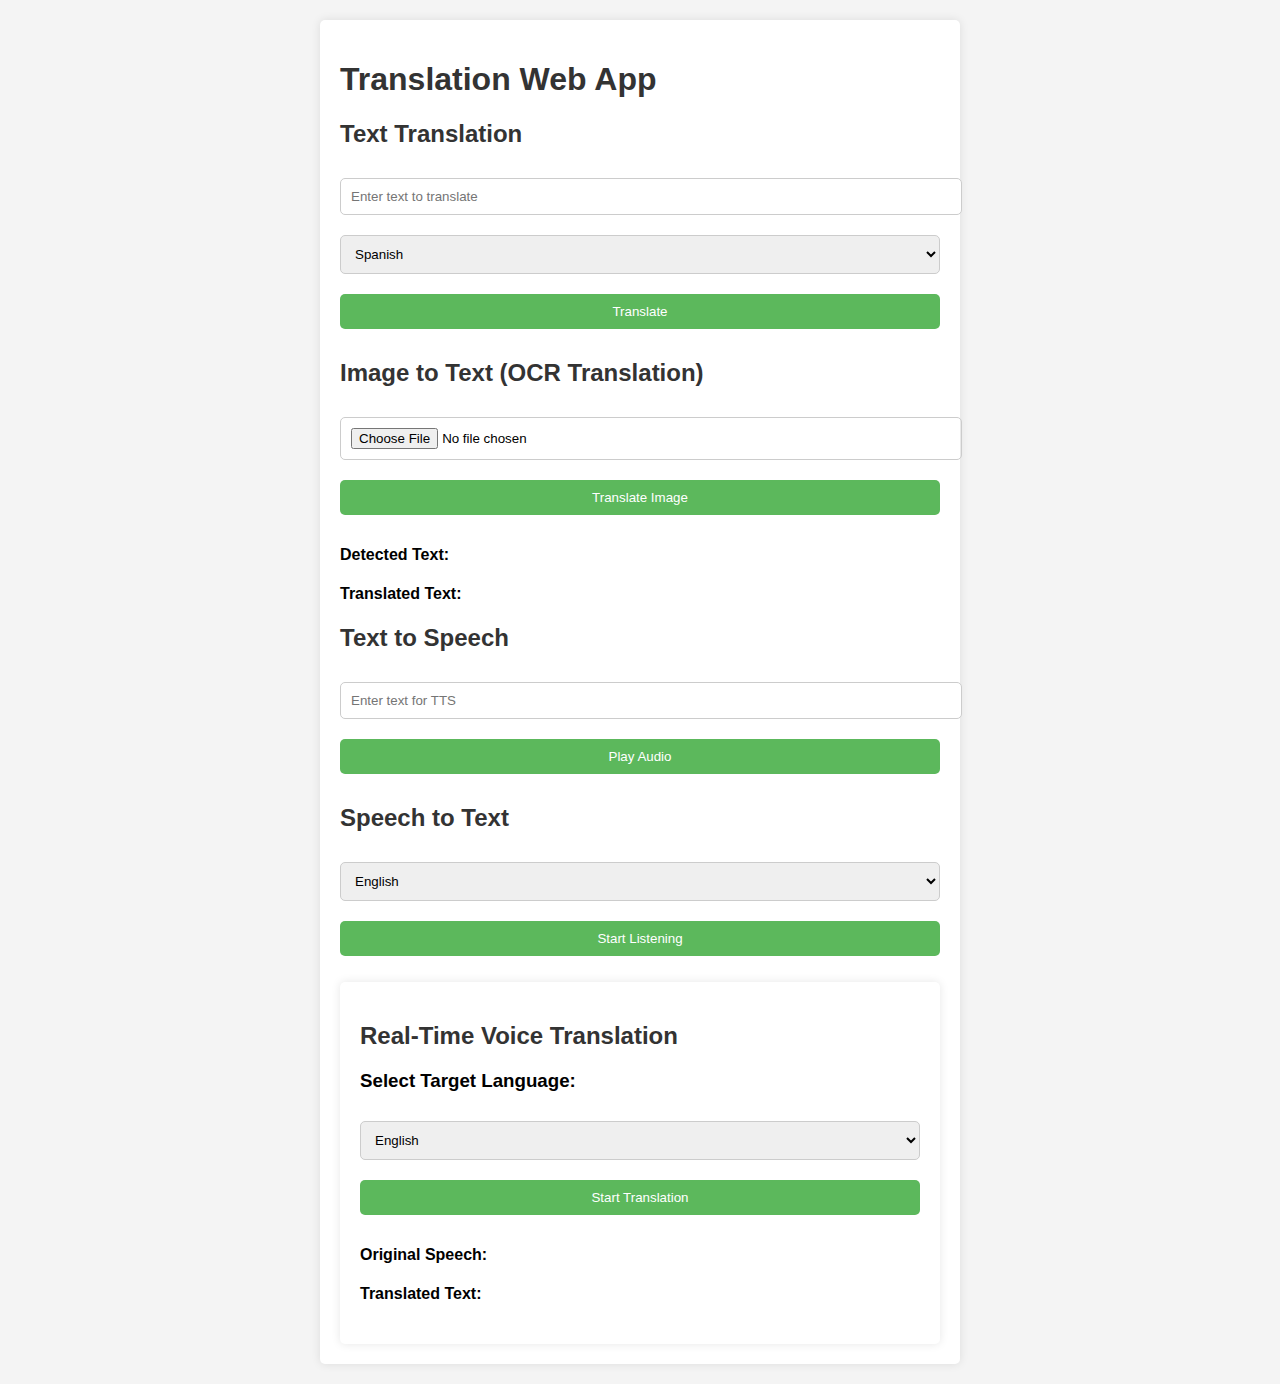
==== Translation_Web_App_server/index.html @ 1a783ed1 "Add files via upload" ====
<!DOCTYPE html>
<html lang="en">
<head>
    <meta charset="UTF-8">
    <meta name="viewport" content="width=device-width, initial-scale=1.0">
    <title>Translation Web App</title>
    <link rel="stylesheet" href="styles.css">
   
</head>
<body>
    <div class="container">
        <h1>Translation Web App</h1>
        <div id="text-translation">
            <h2>Text Translation</h2>
            <input type="text" id="text-input" placeholder="Enter text to translate">
            <select id="target-language">
                <option value="es">Spanish</option>
                <option value="de">German</option>
                <option value="fr">French</option>
                <option value="hi">Hindi</option>
                <option value="en">English</option>
            </select>
            <button onclick="translateText()">Translate</button>
            <p id="translation-output"></p>
        </div>

        <div id="ocr-translate">
            <h2>Image to Text (OCR Translation)</h2>
            <input type="file" id="image-input" accept="image/*" onchange="previewImage()">
            <img id="image-preview" src="" alt="Image Preview" style="display: none;">
            <button onclick="ocrTranslate()">Translate Image</button>
    
            <h4>Detected Text:</h4>
            <p id="detected-text"></p>
    
            <h4>Translated Text:</h4>
            <p id="translated-text"></p>
        </div>


        <div id="text-to-speech">
            <h2>Text to Speech</h2>
            <input type="text" id="tts-input" placeholder="Enter text for TTS">
            <button onclick="textToSpeech()">Play Audio</button>
            <p id="tts-output"></p>
        </div>

        <!-- <div id="speech-to-text">
            <h2>Speech to Text</h2>
            <select id="stt-language">
                <option value="1">English</option>
                <option value="2">Hindi</option>
            </select>
            <button onclick="speechToText()">Start Listening</button>
            <p id="stt-output"></p>
        </div> -->


        <div id="speech-to-text">
            <h2>Speech to Text</h2>
            <select id="stt-language">
                <option value="1">English</option>
                <option value="2">Hindi</option>
            </select>
            <button onclick="speechToText()">Start Listening</button>
            
            <!-- Status message will be displayed here -->
            <div id="statusMessage"></div>
            
            <!-- This is where the transcribed output will be displayed -->
            <p id="stt-output"></p>
        </div>
        
    <div class="container">
        <h2>Real-Time Voice Translation</h2>

        <!-- Language Selection -->
        <h3>Select Target Language:</h3>
        <select id="targetLanguage">
            <option value="en">English</option>
            <option value="es">Spanish</option>
            <option value="de">German</option>
            <option value="fr">French</option>
            <option value="hi">Hindi</option>
        </select>

        <!-- Speech-to-Text Button -->
        <button id="translateBtn">Start Translation</button>

        <!-- Status Messages -->
        <p id="statusMessage1"></p>

        <!-- Display Original Speech Text -->
        <h4>Original Speech:</h4>
        <p id="transcribedText"></p>

        <!-- Display Translated Text -->
        <h4>Translated Text:</h4>
        <p id="translatedText"></p>
    </div>
    </div>
    <script src="script.js"></script>
<script>
     // Function to preview the image when selected
     function previewImage() {
            const fileInput = document.getElementById('image-input');
            const imagePreview = document.getElementById('image-preview');

            const file = fileInput.files[0];
            if (file) {
                const reader = new FileReader();

                reader.onload = function(e) {
                    imagePreview.src = e.target.result;
                    imagePreview.style.display = "block";
                }

                reader.readAsDataURL(file);
            } else {
                imagePreview.src = "";
                imagePreview.style.display = "none";
            }
        }

        // Function to handle the OCR translation request
        async function ocrTranslate() {
             fileInput = document.getElementById('image-input');
            const detectedTextElement = document.getElementById('detected-text');
            const translatedTextElement = document.getElementById('translated-text');

            // Clear previous results
            detectedTextElement.textContent = '';
            translatedTextElement.textContent = '';

            if (fileInput.files.length === 0) {
                alert("Please select an image to upload.");
                return;
            }

            const formData = new FormData();
            formData.append('image', fileInput.files[0]);

            try {
                // Send image to backend for OCR and translation
                const response = await fetch('http://127.0.0.1:5000/api/ocr-translate', {
                    method: 'POST',
                    body: formData
                });

                if (!response.ok) {
                    throw new Error("Error occurred during OCR translation.");
                }

                const data = await response.json();

                if (data.error) {
                    alert(data.error);
                    return;
                }

                // Display detected and translated text
                detectedTextElement.textContent = data.detected_text || "No text detected.";
                translatedTextElement.textContent = data.translated_text || "No translation available.";

            } catch (error) {
                console.error("An error occurred:", error);
                alert("An error occurred while processing the image.");
            }
        }
</script>

<script>
    document.getElementById('translateBtn').addEventListener('click', async () => {
        const targetLanguage = document.getElementById('targetLanguage').value;

        // Display adjusting noise message
        const statusMessage1 = document.getElementById('statusMessage1');
        statusMessage1.innerText = "Adjusting for ambient noise, please wait...";

        // After 1 second, change message to "Please say something..."
        setTimeout(() => {
            statusMessage1.innerText = "Please say something...";
        }, 1000);

        // Send a POST request to the backend for speech translation
        setTimeout(async () => {
            try {
                const response = await fetch('http://localhost:5000/api/translate-speech', {
                    method: 'POST',
                    headers: {
                        'Content-Type': 'application/json'
                    },
                    body: JSON.stringify({ target_language: targetLanguage })
                });

                // Handle the response from the server
                const data = await response.json();
                document.getElementById('transcribedText').innerText = data.original_text || "Speech-to-text failed.";
                document.getElementById('translatedText').innerText = data.translated_text || "Translation failed.";
                
                statusMessage1.innerText = "";
            } catch (error) {
                statusMessage1.innerText = "Error: Could not process the translation.";
            }
        }, 2000);  // Wait 2 seconds to simulate speech recognition
    });
</script>


</body>
</html>
---- Translation_Web_App_server/styles.css ----
body {
    font-family: Arial, sans-serif;
    background-color: #f4f4f4;
    margin: 0;
    padding: 20px;
}

#image-preview{
    width: 30rem;
}

.container {
    max-width: 600px;
    margin: auto;
    background: white;
    padding: 20px;
    border-radius: 5px;
    box-shadow: 0 0 10px rgba(0,0,0,0.1);
}

h1, h2 {
    color: #333;
}

input, select, button {
    width: 100%;
    padding: 10px;
    margin: 10px 0;
    border: 1px solid #ccc;
    border-radius: 5px;
}

button {
    background-color: #5cb85c;
    color: white;
    border: none;
}

button:hover {
    background-color: #4cae4c;
}
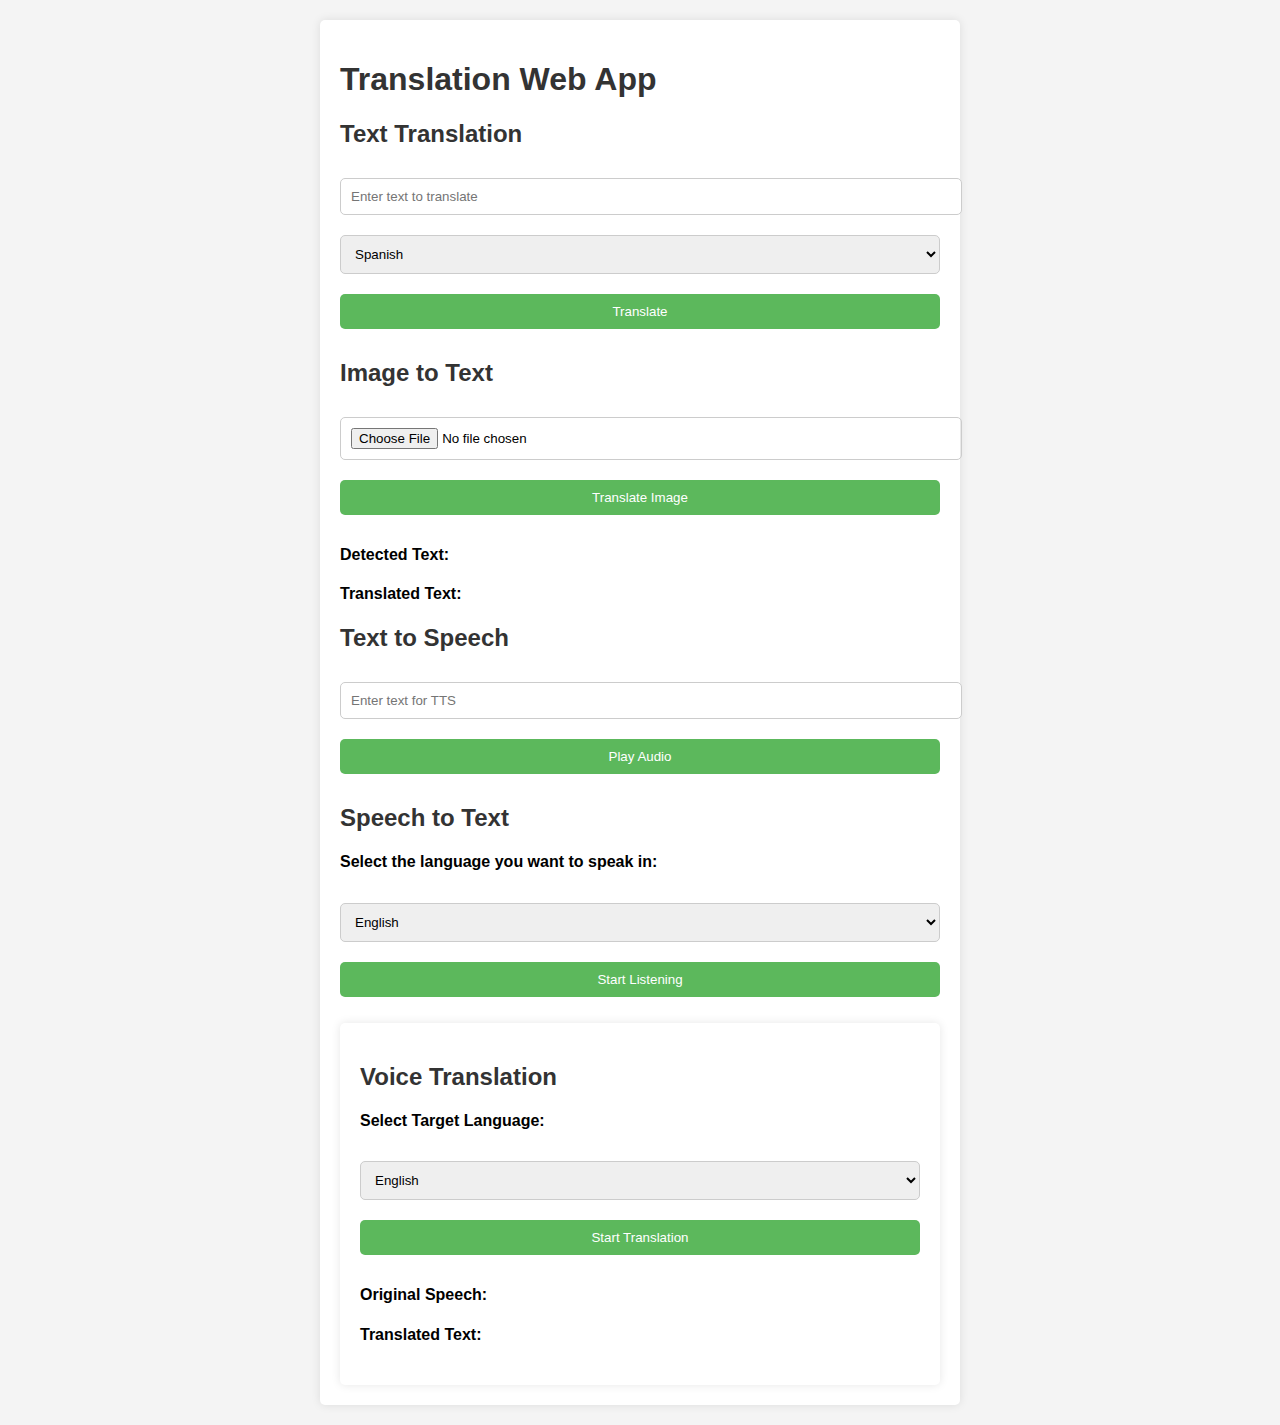
==== commit 51db59a7: "Add files via upload" ====
--- a/Translation_Web_App_server/index.html
+++ b/Translation_Web_App_server/index.html
@@ -25,7 +25,7 @@
         </div>
 
         <div id="ocr-translate">
-            <h2>Image to Text (OCR Translation)</h2>
+            <h2>Image to Text</h2>
             <input type="file" id="image-input" accept="image/*" onchange="previewImage()">
             <img id="image-preview" src="" alt="Image Preview" style="display: none;">
             <button onclick="ocrTranslate()">Translate Image</button>
@@ -58,6 +58,7 @@
 
         <div id="speech-to-text">
             <h2>Speech to Text</h2>
+            <h4>Select the language you want to speak in:</h4>
             <select id="stt-language">
                 <option value="1">English</option>
                 <option value="2">Hindi</option>
@@ -72,10 +73,10 @@
         </div>
         
     <div class="container">
-        <h2>Real-Time Voice Translation</h2>
+        <h2>Voice Translation</h2>
 
         <!-- Language Selection -->
-        <h3>Select Target Language:</h3>
+        <h4>Select Target Language:</h4>
         <select id="targetLanguage">
             <option value="en">English</option>
             <option value="es">Spanish</option>
@@ -142,7 +143,7 @@
 
             try {
                 // Send image to backend for OCR and translation
-                const response = await fetch('http://127.0.0.1:5000/api/ocr-translate', {
+                const response = await fetch('http://127.0.0.1:5000/ocr-translate', {
                     method: 'POST',
                     body: formData
                 });
@@ -185,7 +186,7 @@
         // Send a POST request to the backend for speech translation
         setTimeout(async () => {
             try {
-                const response = await fetch('http://localhost:5000/api/translate-speech', {
+                const response = await fetch('http://localhost:5000/translate-speech', {
                     method: 'POST',
                     headers: {
                         'Content-Type': 'application/json'
